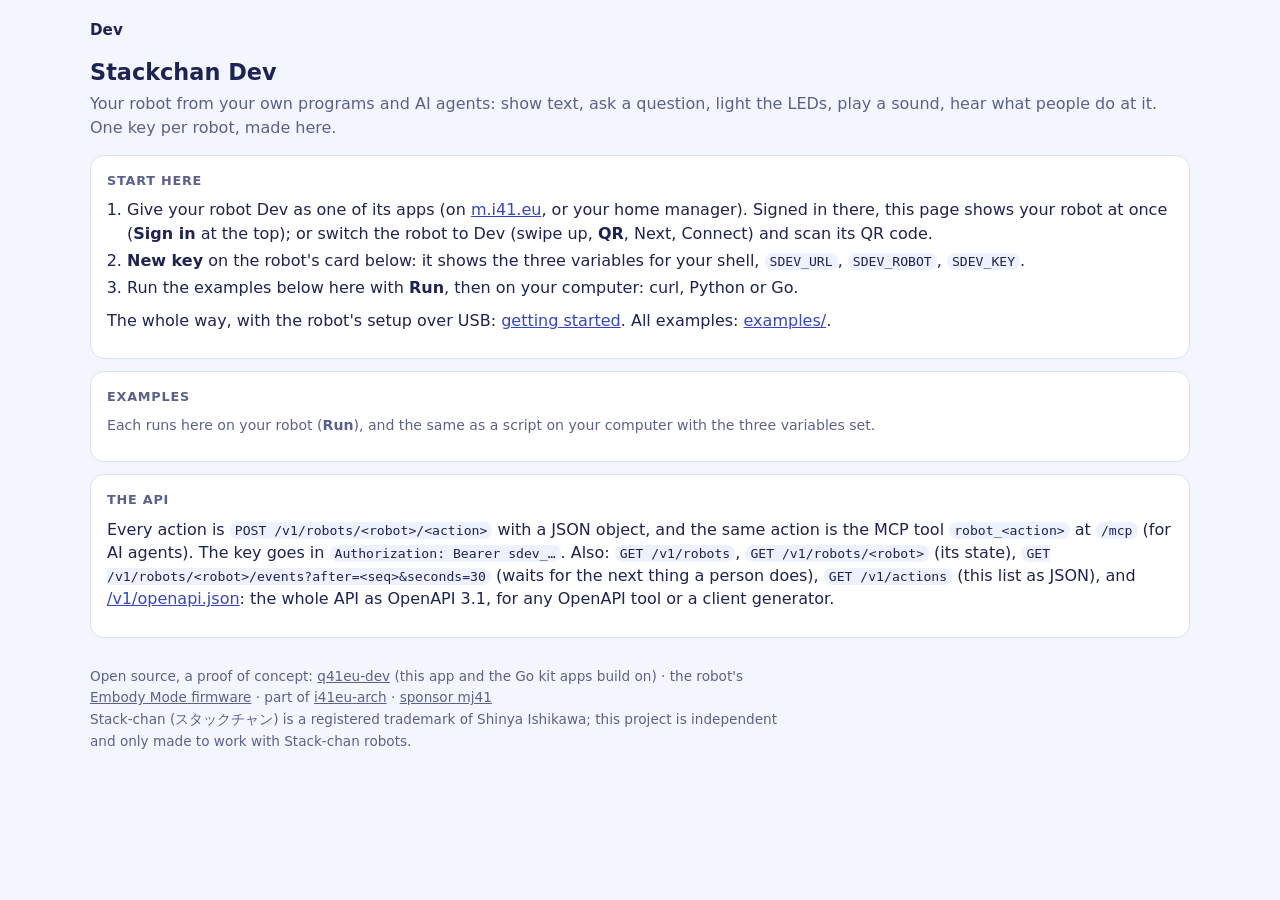
==== internal/devapp/ui/index.html @ 6934b0fc "q41eu-dev: your robot for your own programs, and a Go kit for robot apps Dev gives a Stackchan robot" ====
<!doctype html>
<html lang="en">
<head>
<meta charset="utf-8">
<meta name="viewport" content="width=device-width, initial-scale=1">
<title>Stackchan Dev</title>
<style>
  :root {
    --bg: #f4f6ff; --card: #ffffff; --text: #1e2355; --muted: #5a618e; --accent: #7d8cff; --accent-text: #ffffff;
    --soft: #e8ebff; --link: #3446c9; --ok: #1f9d55; --off: #9aa0bd; --border: #dce1f5; --code: #eef1ff; --warn: #b45309;
  }
  @media (prefers-color-scheme: dark) {
    :root {
      --bg: #12142a; --card: #1c1f3d; --text: #e8eaff; --muted: #a3a8cc; --accent: #7d8cff; --accent-text: #0e1030;
      --soft: #262a52; --link: #aab4ff; --ok: #4ade80; --off: #6b7094; --border: #2c3060; --code: #151834; --warn: #fbbf24;
    }
  }
  * { box-sizing: border-box; }
  a { color: var(--link); }
  body { margin: 0; padding: 16px; background: var(--bg); color: var(--text); font: 16px/1.45 system-ui, -apple-system, "Segoe UI", sans-serif; }
  main { max-width: 1100px; margin: 0 auto; }
  h1 { font-size: 1.4rem; margin: 0 0 4px; }
  h2 { font-size: 0.8rem; text-transform: uppercase; letter-spacing: 0.06em; color: var(--muted); margin: 0 0 8px; }
  p { margin: 0 0 10px; }
  .sub { color: var(--muted); margin: 0 0 16px; }
  .card { background: var(--card); border: 1px solid var(--border); border-radius: 14px; padding: 16px; margin-bottom: 12px; }
  .grid { display: grid; grid-template-columns: repeat(auto-fit, minmax(330px, 1fr)); gap: 12px; }
  .box { border: 1px solid var(--border); border-radius: 12px; padding: 12px; background: var(--bg); min-width: 0; }
  .head { display: flex; align-items: center; gap: 8px; margin-bottom: 12px; flex-wrap: wrap; }
  .dot { width: 10px; height: 10px; border-radius: 50%; background: var(--off); flex: none; }
  .dot.on { background: var(--ok); }
  .name { font-weight: 600; overflow-wrap: anywhere; }
  .meta { color: var(--muted); font-size: 0.85rem; margin-left: auto; }
  .row { display: flex; flex-wrap: wrap; gap: 6px; align-items: center; margin-top: 8px; }
  button { font: inherit; font-weight: 600; border: 0; border-radius: 10px; padding: 8px 14px; background: var(--accent); color: var(--accent-text); cursor: pointer; }
  button.soft { background: var(--soft); color: var(--text); }
  button:disabled { opacity: 0.45; cursor: default; }
  input[type=text], select { font: inherit; padding: 8px 10px; border-radius: 10px; border: 1px solid var(--border); background: var(--card); color: var(--text); min-width: 0; }
  input[type=text] { flex: 1; }
  input[type=color] { width: 44px; height: 38px; border: 1px solid var(--border); border-radius: 10px; background: var(--card); padding: 2px; }
  input[type=range] { flex: 1; accent-color: var(--accent); }
  .muted { color: var(--muted); font-size: 0.88rem; }
  .out { font: 0.85rem/1.4 ui-monospace, monospace; color: var(--muted); margin-top: 6px; min-height: 1.2em; overflow-wrap: anywhere; }
  pre, code { font: 0.82rem/1.45 ui-monospace, monospace; background: var(--code); border-radius: 8px; }
  code { padding: 1px 5px; }
  pre { padding: 10px; overflow-x: auto; margin: 6px 0; white-space: pre-wrap; overflow-wrap: anywhere; }
  .key { border: 2px solid var(--accent); border-radius: 12px; padding: 10px; margin-top: 8px; }
  .events { list-style: none; margin: 0; padding: 0; font-variant-numeric: tabular-nums; font-size: 0.9rem; max-height: 320px; overflow-y: auto; }
  .events li { padding: 3px 0; border-top: 1px solid var(--border); overflow-wrap: anywhere; }
  .events li.act { color: var(--muted); }
  table { width: 100%; border-collapse: collapse; font-size: 0.9rem; }
  td { padding: 4px 6px 4px 0; border-top: 1px solid var(--border); vertical-align: top; }
  details summary { cursor: pointer; font-weight: 600; margin: 4px 0; }
  nav.top { display: flex; flex-wrap: wrap; gap: 4px 16px; align-items: center; margin-bottom: 12px; font-size: 0.95rem; }
  nav.top a { color: var(--muted); text-decoration: none; display: inline-flex; align-items: center; min-height: 28px; }
  nav.top a.here { color: var(--text); font-weight: 600; }
  nav.top .acct { margin-left: auto; color: var(--muted); display: flex; gap: 8px; align-items: center; }
  [hidden] { display: none !important; }
  .steps { margin: 0 0 10px; padding-left: 20px; } .steps li { margin: 4px 0; }
  .ex { border-top: 1px solid var(--border); padding: 10px 0; }
  .ex h3 { margin: 0; font-size: 1rem; } .tabs { display: flex; gap: 4px; margin-top: 8px; flex-wrap: wrap; }
  .tabs button { padding: 4px 10px; font-size: 0.85rem; } .tabs button.on { background: var(--accent); color: var(--accent-text); }
  .ex pre { max-height: 320px; overflow: auto; }
  .foot { color: var(--muted); font-size: 0.85rem; margin: 28px 0 8px; line-height: 1.6; max-width: 700px; }
  .foot a { color: inherit; }
</style>
</head>
<body>
<main>
  <nav class="top"><a href="/" class="here">Dev</a><a id="mgrLink" hidden target="_blank" rel="noopener">Your robots (manager)</a><span class="acct" id="acct"></span></nav>
  <h1>Stackchan Dev</h1>
  <p class="sub">Your robot from your own programs and AI agents: show text, ask a question, light the LEDs, play a sound, hear what people do at it. One key per robot, made here.</p>
  <div id="robots"></div>
  <div class="card" id="empty" hidden>
    <p>No robot is paired with this browser yet.</p>
    <p id="signinHint" hidden><a href="/auth/login?next=/">Sign in</a> with your account at the robots' manager: the robots you set up there with Dev show here at once, no QR code.</p>
    <p>Or on the robot, switch to <b>Dev</b> (swipe up, <b>QR</b>, Next, Connect) and scan its QR code with this device.</p>
    <p id="mgrHint" hidden>A new robot, or Dev not among its apps? Add it on <a id="mgrLink2" target="_blank" rel="noopener">its manager</a> (over USB for a new robot).</p>
  </div>
  <div class="card">
    <h2>Start here</h2>
    <ol class="steps">
      <li>Give your robot Dev as one of its apps (on <a href="https://m.i41.eu">m.i41.eu</a>, or your home manager). Signed in there, this page shows your robot at once (<b>Sign in</b> at the top); or switch the robot to Dev (swipe up, <b>QR</b>, Next, Connect) and scan its QR code.</li>
      <li><b>New key</b> on the robot's card below: it shows the three variables for your shell, <code>SDEV_URL</code>, <code>SDEV_ROBOT</code>, <code>SDEV_KEY</code>.</li>
      <li>Run the examples below here with <b>Run</b>, then on your computer: curl, Python or Go.</li>
    </ol>
    <p>The whole way, with the robot's setup over USB: <a href="https://github.com/i41-eu/q41eu-dev/blob/main/docs/getting-started.md" target="_blank" rel="noopener">getting started</a>. All examples: <a href="https://github.com/i41-eu/q41eu-dev/tree/main/examples" target="_blank" rel="noopener">examples/</a>.</p>
  </div>
  <div class="card">
    <h2>Examples</h2>
    <p class="muted">Each runs here on your robot (<b>Run</b>), and the same as a script on your computer with the three variables set. <span id="exRobot"></span></p>
    <div id="examples"></div>
  </div>
  <div class="card">
    <h2>The API</h2>
    <p>Every action is <code>POST /v1/robots/&lt;robot&gt;/&lt;action&gt;</code> with a JSON object, and the same action is the MCP tool <code>robot_&lt;action&gt;</code> at <code>/mcp</code> (for AI agents). The key goes in <code>Authorization: Bearer sdev_…</code>. Also: <code>GET /v1/robots</code>, <code>GET /v1/robots/&lt;robot&gt;</code> (its state), <code>GET /v1/robots/&lt;robot&gt;/events?after=&lt;seq&gt;&amp;seconds=30</code> (waits for the next thing a person does), <code>GET /v1/actions</code> (this list as JSON), and <a href="/v1/openapi.json">/v1/openapi.json</a>: the whole API as OpenAPI 3.1, for any OpenAPI tool or a client generator.</p>
    <div id="actions"></div>
    <p class="muted" id="evnames"></p>
  </div>
  <footer class="foot">
    Open source, a proof of concept: <a href="https://github.com/i41-eu/q41eu-dev">q41eu-dev</a> (this app and the Go kit apps build on) ·
    the robot's <a href="https://github.com/i41-eu/i41eu-embody/tree/main">Embody Mode firmware</a> ·
    part of <a href="https://github.com/i41-eu/i41eu-arch">i41eu-arch</a> · <a href="https://github.com/sponsors/mj41">sponsor mj41</a><br>
    Stack-chan (スタックチャン) is a registered trademark of Shinya Ishikawa; this project is independent and only made to work with Stack-chan robots.
  </footer>
</main>
<script>
"use strict";
const el = (tag, props = {}, kids = []) => { const e = Object.assign(document.createElement(tag), props); for (const k of kids) if (k != null && k !== false) e.append(k); return e; };
const cards = new Map(); // robot id -> {root, update, addEvent}
let info = { actions: [], public_url: location.origin };

async function call(id, action, body) {
  const res = await fetch(`/v1/robots/${encodeURIComponent(id)}/${action}`, {
    method: "POST", headers: { "Content-Type": "application/json", "X-Requested-With": "dev" }, body: JSON.stringify(body || {}),
  });
  const j = await res.json().catch(() => ({ ok: false, error: res.statusText }));
  if (!res.ok || j.ok === false) throw new Error(j.error || res.statusText);
  return j;
}

function base() { return (info.public_url || location.origin).replace(/\/$/, ""); }

function makeCard(r) {
  const c = { id: r.id };
  const dot = el("span", { className: "dot" }), meta = el("span", { className: "meta" });
  const out = el("div", { className: "out" });
  const run = (action, body, label) => {
    out.textContent = "→ " + (label || action) + "…";
    return call(c.id, action, body).then((j) => {
      const { ok, ...rest } = j;
      out.textContent = "✓ " + (label || action) + (Object.keys(rest).length ? " " + JSON.stringify(rest) : "");
      return j;
    }).catch((e) => { out.textContent = "✗ " + e.message; });
  };

  // Try it: each control is one action, as a program would send it.
  const text = el("input", { type: "text", placeholder: "Text for the screen", value: "Hello from Dev" });
  const color = el("input", { type: "color", value: "#7d8cff", title: "Colour for cards and LEDs" });
  const say = el("input", { type: "text", placeholder: "Speech bubble", value: "Hi!" });
  const bar = el("input", { type: "range", min: 0, max: 100, value: 50, ariaLabel: "LED bar" });
  const notes = el("input", { type: "text", value: "C5:120 E5:120 G5:300" });
  const chime = el("select", {}, []);
  const question = el("input", { type: "text", value: "Coffee or tea?" });
  const answers = el("input", { type: "text", value: "Coffee, Tea" });
  const tryit = el("div", { className: "box" }, [
    el("h2", { textContent: "Try it" }),
    el("div", { className: "row" }, [text, color, el("button", { textContent: "Show", onclick: () => run("show", { text: text.value, color: color.value }, "show") }),
      el("button", { className: "soft", textContent: "Clear", onclick: () => run("show", { clear: true }, "clear") })]),
    el("div", { className: "row" }, [say, el("button", { textContent: "Say", onclick: () => run("say", { text: say.value }) })]),
    el("div", { className: "row" }, [...["happy", "sad", "doubt", "sleepy", "neutral"].map((e) => el("button", { className: "soft", textContent: e, onclick: () => run("face", { emotion: e }, e) })),
      el("button", { className: "soft", textContent: "readings", title: "The robot's own sensors on its screen", onclick: () => run("face", { view: "readings" }, "readings") })]),
    el("div", { className: "row" }, ["nod", "shake", "home"].map((g) => el("button", { className: "soft", textContent: g, onclick: () => run("move", { gesture: g }, g) }))),
    el("div", { className: "row" }, [el("span", { className: "muted", textContent: "LEDs" }), bar,
      el("button", { className: "soft", textContent: "Bar", onclick: () => run("leds", { bar: bar.value / 100, color: color.value }, "LED bar") }),
      el("button", { className: "soft", textContent: "Rainbow", onclick: () => run("leds", { effect: "rainbow", seconds: 5 }, "rainbow") }),
      el("button", { className: "soft", textContent: "Off", onclick: () => run("leds", { off: true }, "LEDs off") })]),
    el("div", { className: "row" }, [chime, el("button", { className: "soft", textContent: "Chime", onclick: () => run("sound", { chime: chime.value }, chime.value) })]),
    el("div", { className: "row" }, [notes, el("button", { className: "soft", textContent: "Play", onclick: () => run("sound", { notes: notes.value }, "notes") })]),
    el("div", { className: "row" }, [question, answers, el("button", { textContent: "Ask", onclick: () => run("ask", { question: question.value,
      answers: answers.value.split(",").map((s) => s.trim()).filter(Boolean), timeout_s: 30 }, "ask (tap an answer on the robot)") })]),
    out,
  ]);
  c.fillChimes = () => { if (!chime.options.length) for (const n of info.chimes || []) chime.append(el("option", { value: n, textContent: n })); };

  // Keys
  const keys = el("div"), fresh = el("div");
  const keyName = el("input", { type: "text", placeholder: "Key name, e.g. laptop or claude", value: "" });
  const keyBox = el("div", { className: "box" }, [el("h2", { textContent: "Keys" }),
    el("p", { className: "muted", textContent: "A key lets a program or an AI agent use this robot through the API. Anyone with it can show things, move the head and hear what people do at the robot: keep it like a password. It is shown once." }),
    el("div", { className: "row" }, [keyName, el("button", { textContent: "New key", onclick: async () => {
      try {
        const res = await fetch("/api/keys", { method: "POST", headers: { "Content-Type": "application/json", "X-Requested-With": "dev" }, body: JSON.stringify({ robot: c.id, name: keyName.value }) });
        const j = await res.json();
        if (!j.ok) throw new Error(j.error);
        keyName.value = "";
        showKey(j.key);
        load();
      } catch (e) { fresh.textContent = e.message; }
    } })]), fresh, keys]);
  const showKey = (key) => {
    const u = base(), id = c.id;
    fresh.replaceChildren(el("div", { className: "key" }, [
      el("div", { className: "muted", textContent: "Your new key (copy it now, it is not shown again):" }),
      el("pre", { textContent: key }),
      el("div", { className: "muted", textContent: "For your shell (the examples read these):" }),
      el("pre", { textContent: `export SDEV_URL=${u}\nexport SDEV_ROBOT=${id}\nexport SDEV_KEY=${key}` }),
      el("div", { className: "muted", textContent: "Then, in a clone of github.com/i41-eu/q41eu-dev:" }),
      el("pre", { textContent: "sh examples/curl/hello.sh\npython3 examples/python/hello.py\ngo run ./examples/go/hello" }),
      el("div", { className: "muted", textContent: "Give it to an AI agent (MCP), e.g. Claude Code:" }),
      el("pre", { textContent: `claude mcp add --transport http stackchan ${u}/mcp --header "Authorization: Bearer ${key}"` }),
    ]));
  };
  c.renderKeys = (list) => keys.replaceChildren(...list.filter((k) => k.robot === c.id).map((k) => el("div", { className: "row" }, [
    el("span", { textContent: k.name }), el("code", { textContent: k.id }),
    el("span", { className: "muted", textContent: "made " + new Date(k.created).toLocaleDateString() + (k.last_used ? " · used " + new Date(k.last_used).toLocaleString() : " · not used yet") }),
    el("button", { className: "soft", textContent: "Delete", onclick: async () => {
      if (!confirm(`Delete the key ${k.name}? Programs using it stop working.`)) return;
      await fetch("/api/keys/" + k.id, { method: "DELETE", headers: { "X-Requested-With": "dev" } });
      load();
    } }),
  ])));

  // Events: what people do at the robot, and what programs ask of it
  const events = el("ul", { className: "events" });
  c.addEvent = (text, act) => {
    events.prepend(el("li", { className: act ? "act" : "", textContent: new Date().toLocaleTimeString() + "  " + text }));
    while (events.children.length > 60) events.lastChild.remove();
  };
  const evBox = el("div", { className: "box" }, [el("h2", { textContent: "Events" }),
    el("p", { className: "muted", textContent: "Tap the robot's screen, touch its head, hold a tag near it. Grey: what programs asked." }), events]);

  c.root = el("section", { className: "card" }, [el("div", { className: "head" }, [dot, el("span", { className: "name", textContent: r.id }), meta]),
    el("div", { className: "grid" }, [tryit, keyBox, evBox])]);
  c.update = (r) => {
    dot.className = "dot" + (r.online ? " on" : "");
    meta.textContent = r.online ? `online · ${r.model || ""} · firmware ${r.firmware || "?"}` : "offline";
    tryit.querySelectorAll("button").forEach((b) => { b.disabled = !r.online; });
  };
  return c;
}

function upsert(r) {
  let c = cards.get(r.id);
  if (!c) {
    c = makeCard(r);
    cards.set(r.id, c);
    document.getElementById("robots").append(c.root);
  }
  c.fillChimes();
  c.update(r);
}

// The examples (examples/ in the repository): their files to read, and Run, which does here what
// the script does on a computer (call = the same action through this page).
const EXAMPLES = [
  { id: "hello", title: "hello", what: "a card, green LEDs, a nod, a chime",
    files: { curl: "curl/hello.sh", python: "python/hello.py", go: "go/hello/main.go" },
    run: async (call) => {
      await call("show", { title: "Hello", text: "from the page", note: "q41eu-dev examples", color: "green" });
      await call("leds", { color: "green" }); await call("move", { gesture: "nod" }); await call("sound", { chime: "tada" });
      return "done: look at the robot";
    } },
  { id: "ask", title: "ask", what: "a question with buttons on the robot; the answer tapped there comes back",
    files: { curl: "curl/ask.sh", python: "python/ask.py", go: "go/ask/main.go" },
    run: async (call, log) => {
      log("waiting up to 30 s for a tap on the robot…");
      const r = await call("ask", { question: "Coffee or tea?", answers: ["Coffee", "Tea"] });
      return r.answer || "no answer within 30 s";
    } },
  { id: "build", title: "build status", what: "around any command (your tests): blue while it runs, then green and a chime, or red and a shake",
    files: { python: "python/build_status.py", go: "go/buildstatus/main.go" },
    run: async (call, log) => {
      await call("show", { title: "Running", text: "make test", color: "blue" });
      await call("leds", { effect: "breathe", color: "blue" });
      log("here a 3 s pause stands in for your command…");
      await new Promise((ok) => setTimeout(ok, 3000));
      await call("show", { title: "Passed", text: "All good", note: "make test · 3 s", color: "green", progress: 1 });
      await call("leds", { color: "green" }); await call("sound", { chime: "tada" }); await call("move", { gesture: "nod" });
      return "passed";
    } },
  { id: "events", title: "events", what: "what people do at the robot; a pat makes it chirp and smile, a tag shows its text",
    files: { curl: "curl/events.sh", python: "python/events.py", go: "go/events/main.go" },
    run: async (call, log, events) => {
      let last = (await events(0, 0)).last_seq;
      log("for 30 s, touch the robot: tap its screen, pat its head, hold a tag near it…");
      // Listens the whole time, as the programs do: a hand bringing a tag brushes the head
      // (stroke) before the tag is read, and the tag must still count.
      const end = Date.now() + 30000, seen = [];
      while (Date.now() < end) {
        const got = await events(last, Math.max(1, Math.round((end - Date.now()) / 1000)));
        if (got.last_seq === undefined) throw new Error(got.error || "events failed");
        last = got.last_seq;
        for (const e of got.events) {
          seen.push(e.name);
          log(e.name + " " + JSON.stringify(e.data || {}));
          if (["pat", "pet", "stroke"].includes(e.name)) { await call("face", { emotion: "happy" }); await call("sound", { chime: "chirp" }); }
          if (e.name === "tag") await call("show", { title: "A tag", text: (e.data || {}).text || "(no text)", note: (e.data || {}).uid || "" });
          if (e.name === "tap") await call("show", { clear: true });
        }
      }
      return seen.length ? seen.length + " event(s): " + [...new Set(seen)].join(", ") : "nothing within 30 s";
    } },
];

function renderExamples() {
  const box = document.getElementById("examples");
  if (box.childElementCount) return;
  for (const ex of EXAMPLES) {
    const code = el("pre", { textContent: "…" }), out = el("div", { className: "out" });
    const tabs = el("div", { className: "tabs" });
    const show = async (lang) => {
      tabs.querySelectorAll("button").forEach((b) => b.classList.toggle("on", b.textContent === lang));
      const f = ex.files[lang];
      code.textContent = await fetch("/examples/" + f).then((r) => r.text()).catch(() => "(not found)");
      dl.href = "/examples/" + f; dl.download = f.split("/").pop() === "main.go" ? ex.id + ".go" : f.split("/").pop();
    };
    for (const lang of Object.keys(ex.files)) tabs.append(el("button", { className: "soft", textContent: lang, onclick: () => show(lang) }));
    const dl = el("a", { textContent: "download", className: "muted" });
    const runBtn = el("button", { textContent: "Run", onclick: async () => {
      const id = [...cards.keys()][0];
      if (!id) { out.textContent = "pair a robot first"; return; }
      runBtn.disabled = true;
      const lines = [];
      const log = (t) => { lines.push(t); out.textContent = lines.join("\n"); };
      const evs = (after, seconds) => fetch(`/v1/robots/${encodeURIComponent(id)}/events?after=${after}&seconds=${seconds}`,
        { headers: { "X-Requested-With": "dev" } }).then((r) => r.json());
      try { log("✓ " + await ex.run((action, body) => call(id, action, body), log, evs)); }
      catch (e) { log("✗ " + e.message); }
      runBtn.disabled = false;
    } });
    box.append(el("div", { className: "ex" }, [el("div", { className: "row" }, [el("h3", { textContent: ex.title }),
      el("span", { className: "muted", textContent: ex.what })]), tabs, code, el("div", { className: "row" }, [runBtn, dl]), out]));
    show(Object.keys(ex.files)[0]);
  }
}

// The top bar: the robots' manager, and the account (sign-in through the manager).
function renderMe(me) {
  for (const id of ["mgrLink", "mgrLink2"]) {
    const a = document.getElementById(id);
    if (me.manager_url) { a.href = me.manager_url + "/"; a.hidden = false; }
  }
  document.getElementById("mgrHint").hidden = !me.manager_url;
  document.getElementById("signinHint").hidden = !me.sign_in || !!me.signed_in;
  const acct = document.getElementById("acct");
  if (!me.sign_in) { acct.replaceChildren(); return; }
  if (me.signed_in) {
    acct.replaceChildren(el("span", { textContent: me.name || "signed in" }), el("a", { href: "#", textContent: "Sign out", onclick: async (e) => {
      e.preventDefault();
      await fetch("/auth/logout", { method: "POST", headers: { "X-Requested-With": "dev" } });
      location.href = "/?signin=no";
    } }));
  } else {
    acct.replaceChildren(el("a", { href: "/auth/login?next=/", textContent: "Sign in" }));
  }
}

function renderActions() {
  const rows = info.actions.map((a) => el("details", {}, [el("summary", { textContent: a.name + " — " + a.help.split(/ \(|: |\. /)[0] }),
    el("p", { className: "muted", textContent: a.help }),
    a.params.length ? el("table", {}, a.params.map((p) => el("tr", {}, [el("td", {}, [el("code", { textContent: p.name })]),
      el("td", { className: "muted", textContent: p.type + (p.required ? ", required" : "") + (p.enum ? ": " + p.enum.join(", ") : "") }),
      el("td", { textContent: p.help })]))) : el("p", { className: "muted", textContent: "No arguments." })]));
  document.getElementById("actions").replaceChildren(...rows);
  document.getElementById("evnames").textContent = "Events: " + (info.events || []).join(", ") + ".";
}

async function load() {
  const j = await fetch("/api/state").then((r) => r.json());
  info = j;
  info.chimes = (j.actions.find((a) => a.name === "sound")?.params.find((p) => p.name === "chime")?.enum) || [];
  for (const r of j.robots) upsert(r);
  for (const c of cards.values()) c.renderKeys(j.keys || []);
  document.getElementById("empty").hidden = j.robots.length > 0;
  renderActions();
  renderExamples();
  renderMe(j.me || {});
  document.getElementById("exRobot").textContent = cards.size ? "Run uses " + [...cards.keys()][0] + "." : "Pair a robot to run them.";
}

function connect() {
  const es = new EventSource("/api/events");
  es.addEventListener("robot", (ev) => { const r = JSON.parse(ev.data); if (cards.has(r.id)) upsert(r); });
  es.addEventListener("event", (ev) => {
    const e = JSON.parse(ev.data), c = cards.get(e.robot);
    if (c) c.addEvent(e.event.name + (e.event.data ? " " + JSON.stringify(e.event.data) : "") + `  #${e.event.seq}`);
  });
  es.addEventListener("action", (ev) => {
    const e = JSON.parse(ev.data), c = cards.get(e.robot);
    if (c) c.addEvent(`→ ${e.action} ${JSON.stringify(e.args)} (${e.by})`, true);
  });
  es.onerror = () => { es.close(); setTimeout(connect, 3000); };
}

load().then(() => { if (cards.size) connect(); });
setInterval(() => load().catch(() => {}), 15000);
</script>
</body>
</html>
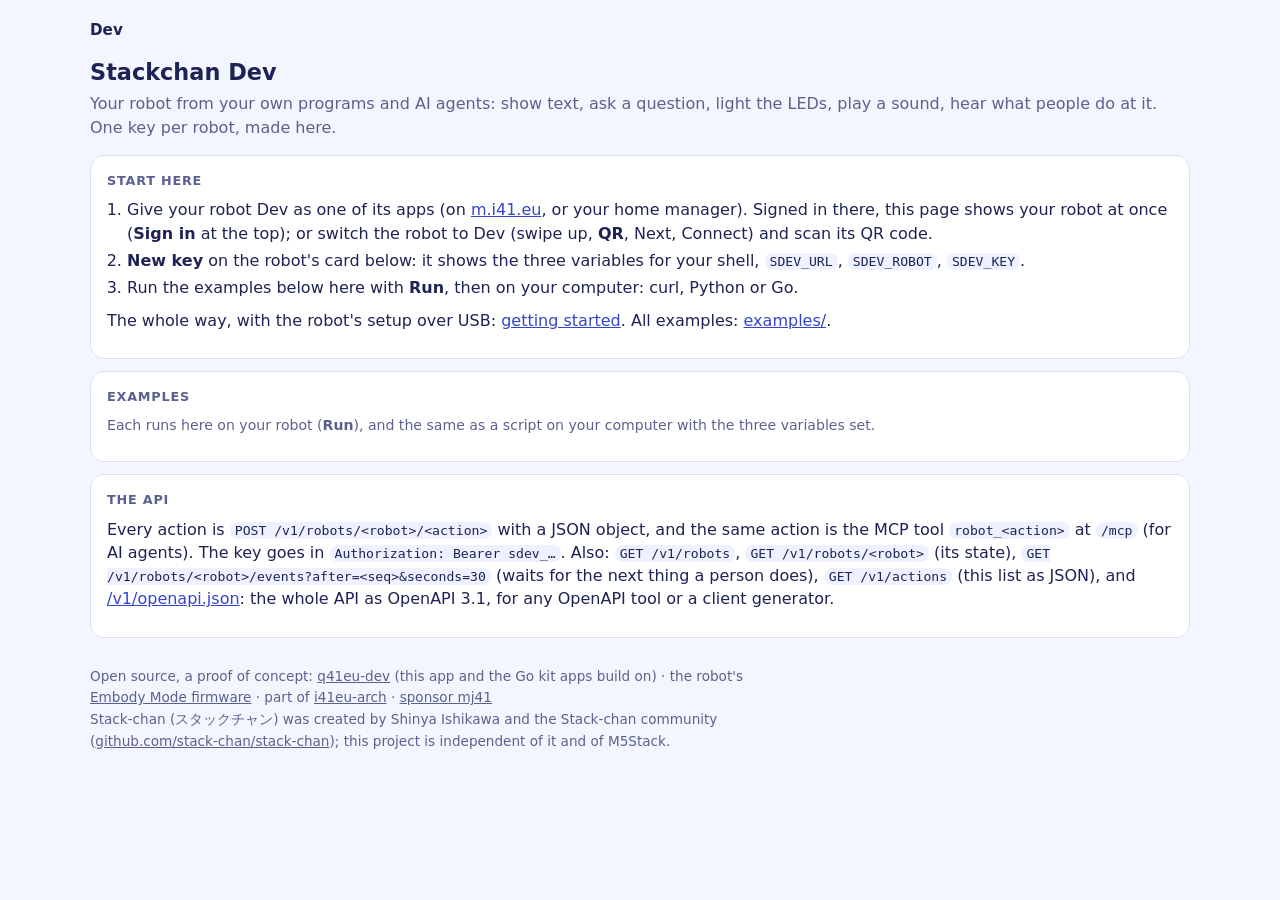
==== commit b20247fd: "The Stack-chan attribution: created by Shinya Ishikawa and the Stack-chan community (github.com/stac" ====
--- a/internal/devapp/ui/index.html
+++ b/internal/devapp/ui/index.html
@@ -99,9 +99,9 @@
   </div>
   <footer class="foot">
     Open source, a proof of concept: <a href="https://github.com/i41-eu/q41eu-dev">q41eu-dev</a> (this app and the Go kit apps build on) ·
-    the robot's <a href="https://github.com/i41-eu/i41eu-embody/tree/main">Embody Mode firmware</a> ·
+    the robot's <a href="https://github.com/i41-eu/i41eu-StackChan/tree/embody">Embody Mode firmware</a> ·
     part of <a href="https://github.com/i41-eu/i41eu-arch">i41eu-arch</a> · <a href="https://github.com/sponsors/mj41">sponsor mj41</a><br>
-    Stack-chan (スタックチャン) is a registered trademark of Shinya Ishikawa; this project is independent and only made to work with Stack-chan robots.
+    Stack-chan (スタックチャン) was created by Shinya Ishikawa and the Stack-chan community (<a href="https://github.com/stack-chan/stack-chan" target="_blank" rel="noopener">github.com/stack-chan/stack-chan</a>); this project is independent of it and of M5Stack.
   </footer>
 </main>
 <script>
